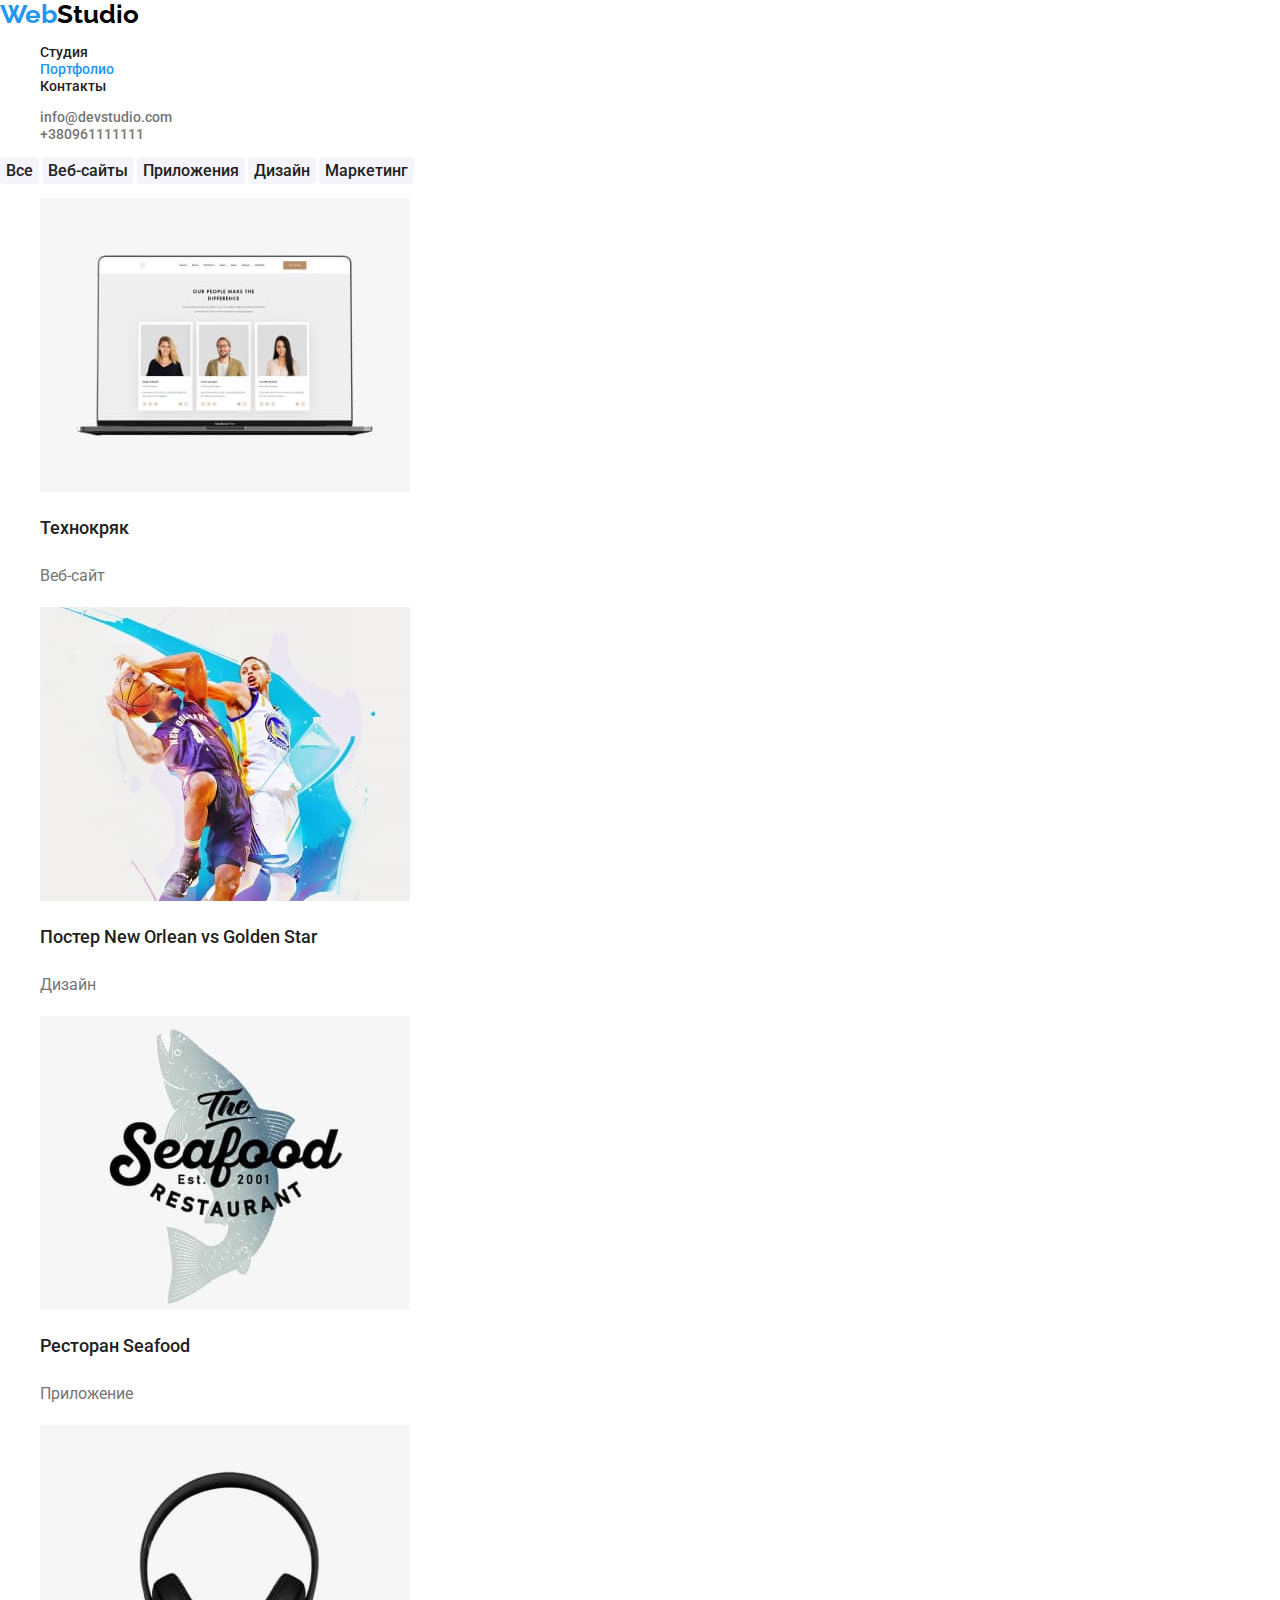
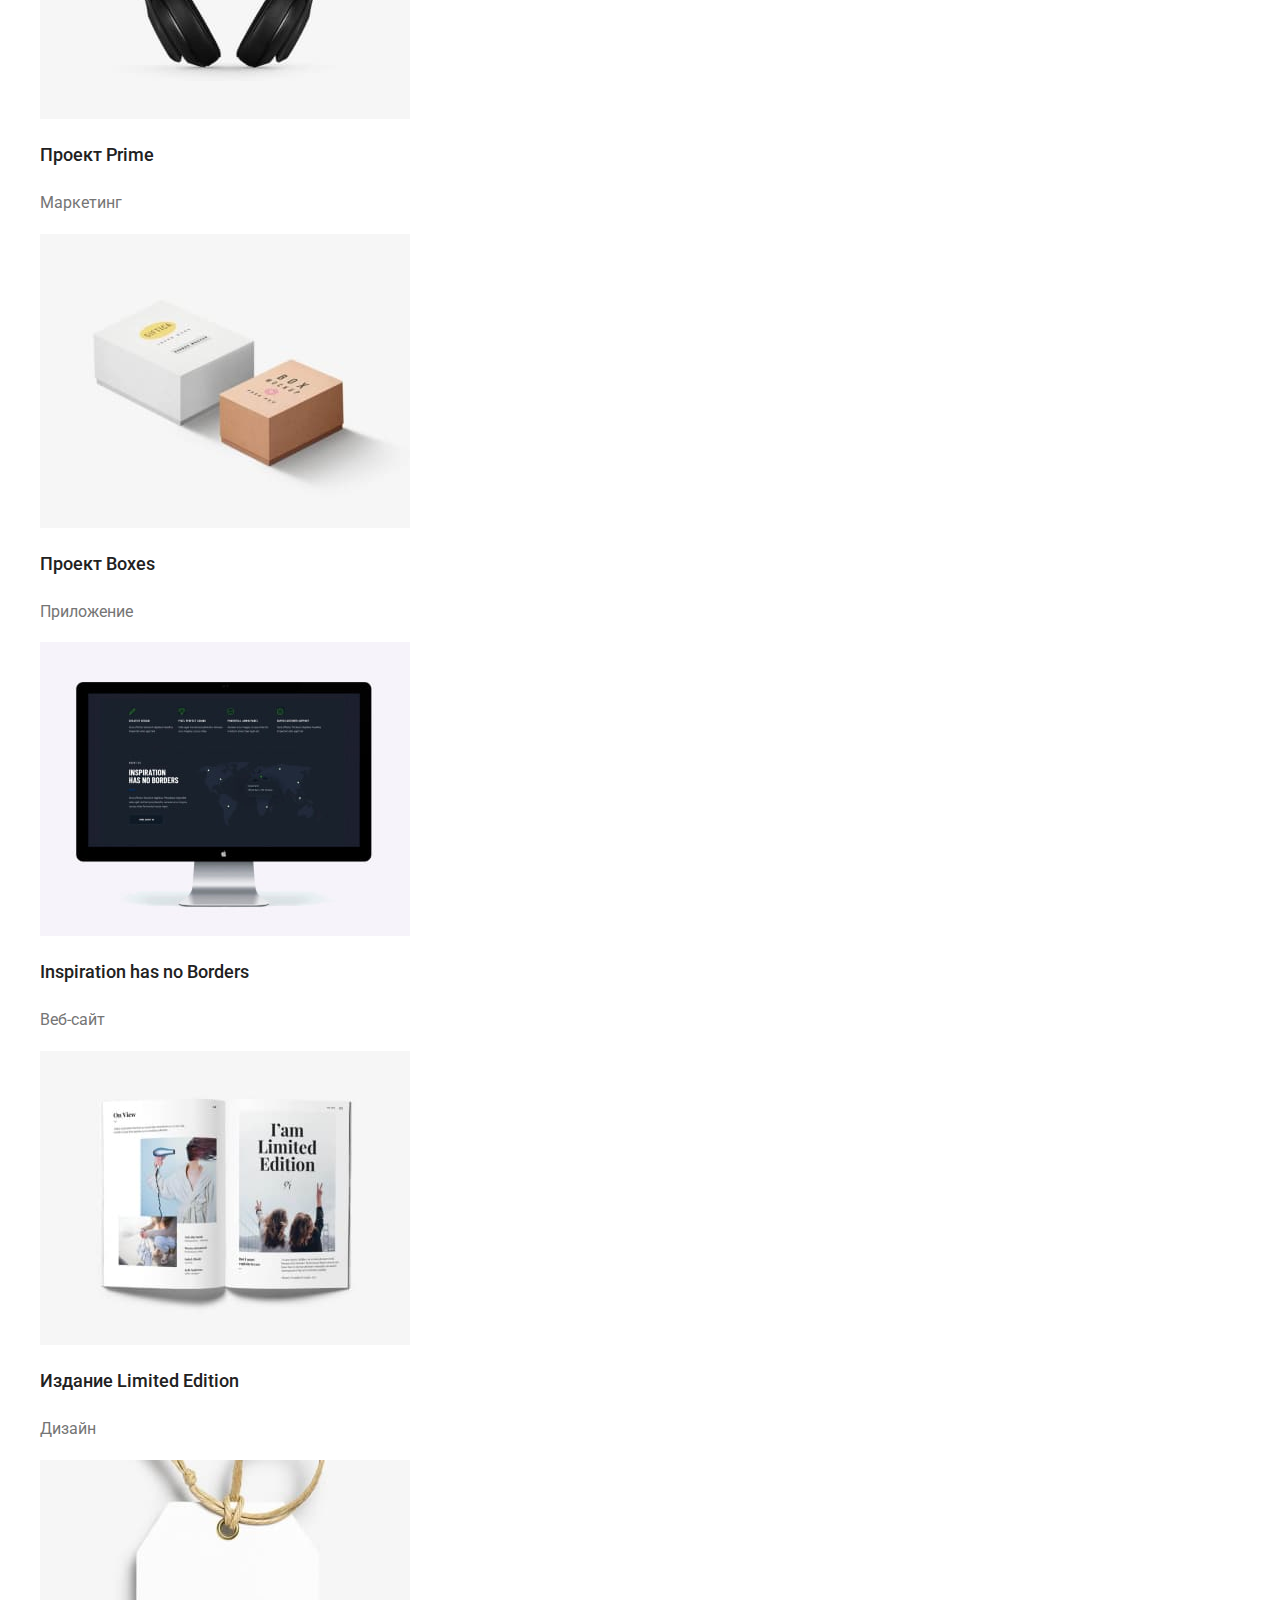
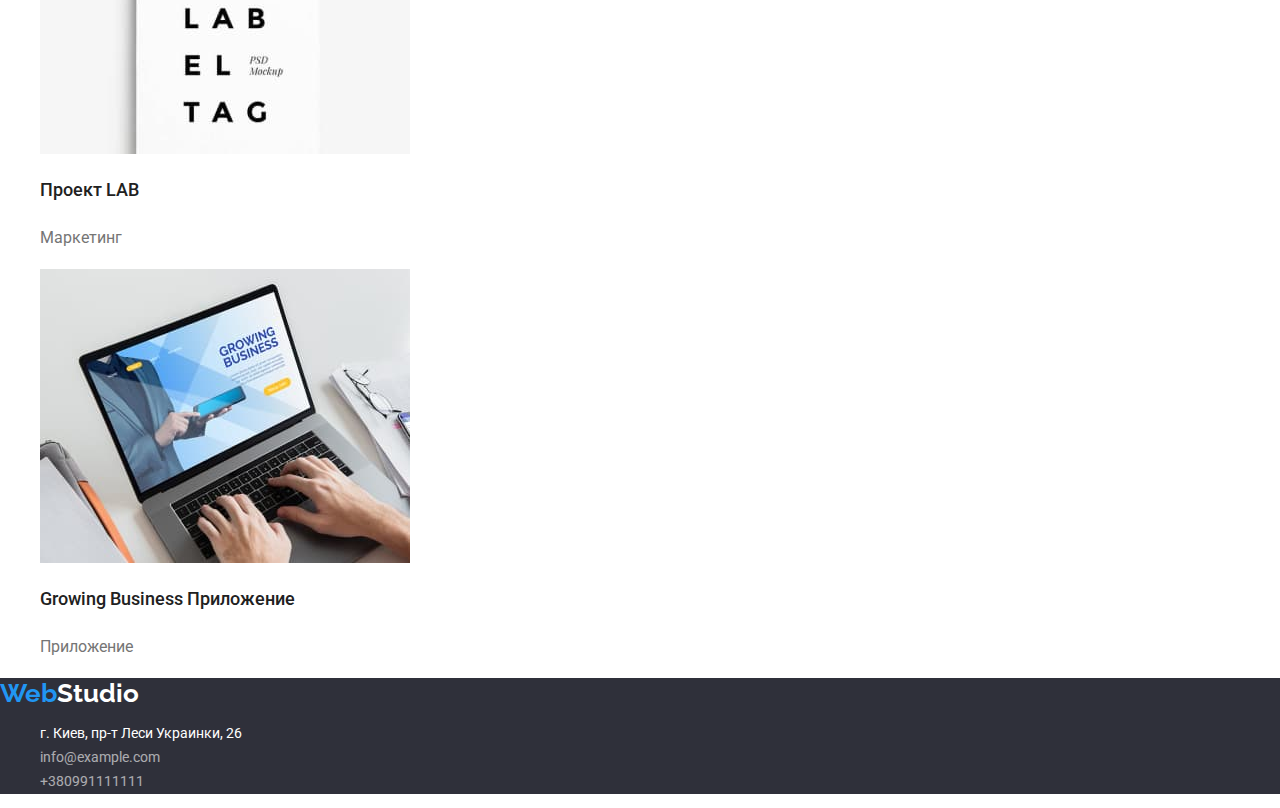
==== portfolio.html @ c45be5a4 "update index.html" ====
<!DOCTYPE html>
<html lang="ru">
  <head>
    <meta charset="UTF-8" />
    <meta http-equiv="X-UA-Compatible" content="IE=edge" />
    <meta name="viewport" content="width=device-width, initial-scale=1.0" />
    <title>Homework2</title>
    <link rel="stylesheet" href="/style/normalize.css" />
    <link rel="preconnect" href="https://fonts.googleapis.com" />
    <link rel="preconnect" href="https://fonts.gstatic.com" crossorigin />
    <link
      href="https://fonts.googleapis.com/css2?family=Raleway:wght@700&family=Roboto:wght@400;500;700;900&display=swap"
      rel="stylesheet"
    />
    <link rel="stylesheet" href="./style/style.css" />
  </head>
  <body>
    <header>
      <nav class="navigation">
        <a class="logo" href="#"><span class="Blue-logo">Web</span>Studio</a>
        <ul class="list navigation-list">
          <li><a class="link navigation-item" href="#">Студия</a></li>
          <li>
            <a class="link navigation-item active-btn" href="/portfolio.html"
              >Портфолио</a
            >
          </li>
          <li><a class="link navigation-item" href="#">Контакты</a></li>
        </ul>
      </nav>
      <ul class="list">
        <li>
          <a
            class="link navigation-item tel-mail"
            href="mailto:info@devstudio.com"
            >info@devstudio.com</a
          >
        </li>
        <li>
          <a class="link navigation-item tel-mail" href="tel:+380961111111"
            >+380961111111</a
          >
        </li>
      </ul>
    </header>
    <section class="portfolio">
      <h1 class="titel-portfolio visually-hidden">title</h1>
      <button type="button" class="prt-btn">Все</button>
      <button type="button" class="prt-btn">Веб-сайты</button>
      <button type="button" class="prt-btn">Приложения</button>
      <button type="button" class="prt-btn">Дизайн</button>
      <button type="button" class="prt-btn">Маркетинг</button>
      <ul class="list">
        <li>
          <img
            class="sample-img"
            src="./image/portfolio/techno.jpg"
            alt="techno"
            width="370"
            height="294"
          />
          <h2 class="title-sample">Технокряк</h2>
          <p class="text-sample">Веб-сайт</p>
        </li>
        <li>
          <img
            class="sample-img"
            src="./image/portfolio/basketbool.jpg"
            alt="basketbool"
            width="370"
            height="294"
          />
          <h2 class="title-sample">Постер New Orlean vs Golden Star</h2>
          <p class="text-sample">Дизайн</p>
        </li>
        <li>
          <img
            class="sample-img"
            src="./image/portfolio/seafood.jpg"
            alt="seafood"
            width="370"
            height="294"
          />
          <h2 class="title-sample">Ресторан Seafood</h2>
          <p class="text-sample">Приложение</p>
        </li>
        <li>
          <img
            class="sample-img"
            src="./image/portfolio/headphone.jpg"
            alt="headphone"
            width="370"
            height="294"
          />
          <h2 class="title-sample">Проект Prime</h2>
          <p class="text-sample">Маркетинг</p>
        </li>
        <li>
          <img
            class="sample-img"
            src="./image/portfolio/boxes.jpg"
            alt="boxes"
            width="370"
            height="294"
          />
          <h2 class="title-sample">Проект Boxes</h2>
          <p class="text-sample">Приложение</p>
        </li>
        <li>
          <img
            class="sample-img"
            src="./image/portfolio/laptoop.jpg"
            alt="laptoop"
            width="370"
            height="294"
          />
          <h2 class="title-sample">Inspiration has no Borders</h2>
          <p class="text-sample">Веб-сайт</p>
        </li>
        <li>
          <img
            class="sample-img"
            src="./image/portfolio/book.jpg"
            alt="book"
            width="370"
            height="294"
          />
          <h2 class="title-sample">Издание Limited Edition</h2>
          <p class="text-sample">Дизайн</p>
        </li>
        <li>
          <img
            class="sample-img"
            src="./image/portfolio/labe.jpg"
            alt="labe"
            width="370"
            height="294"
          />
          <h2 class="title-sample">Проект LAB</h2>
          <p class="text-sample">Маркетинг</p>
        </li>
        <li>
          <img
            class="sample-img"
            src="./image/portfolio/notebook.jpg"
            alt="notebook"
            width="370"
            height="294"
          />
          <h2 class="title-sample">Growing Business Приложение</h2>
          <p class="text-sample">Приложение</p>
        </li>
      </ul>
    </section>
    <footer class="footer">
      <a class="footer-logo link" href="#"
        ><span class="Blue-logo">Web</span>Studio</a
      >
      <address>
        <ul class="list">
          <li>
            <a
              class="footer-adress link"
              href="https://www.google.com/maps/place/%D0%B1%D1%83%D0%BB%D1%8C%D0%B2%D0%B0%D1%80+%D0%9B%D0%B5%D1%81%D1%96+%D0%A3%D0%BA%D1%80%D0%B0%D1%97%D0%BD%D0%BA%D0%B8,+26,+%D0%9A%D0%B8%D1%97%D0%B2,+02000/@50.4265841,30.5361971,17z/data=!3m1!4b1!4m5!3m4!1s0x40d4cf0e033ecbe9:0x57a4dffefec77da0!8m2!3d50.4265807!4d30.5383858"
              >г. Киев, пр-т Леси Украинки, 26</a
            >
          </li>
          <li>
            <a
              class="brt-footer footer-adress link"
              href="mailto:info@example.com"
              >info@example.com</a
            >
          </li>
          <li>
            <a class="brt-footer footer-adress link" href="tel:+380991111111"
              >+380991111111</a
            >
          </li>
        </ul>
      </address>
    </footer>
  </body>
</html>
---- style/style.css ----
:root {
    --font-family: 'Roboto', sans-serif;
    --font-logo: 'Raleway', sans-serif;

    --main-light: #FFFFFF;
    --main-bg-secondary-light: #F5F4FA;
    --main-dark: #2F303A;

    --acent-color: #2196F3;

    --text-color-light: #757575;
    --text-dark-color: #212121;
    --logo-dark: #000000;
}

body {
    font-family: var(--font-family);
    color: var(--text-dark-color);
    background-color: var(--main-light);
    font-weight: 400;
    font-style: normal;
    font-size: 14px;
}

.visually-hidden {
    position: absolute;
    white-space: nowrap;
    width: 1px;
    height: 1px;
    overflow: hidden;
    border: 0;
    padding: 0;
    clip: rect(0 0 0 0);
    clip-path: inset(50%);
    margin: -1px;
}

.header {
    background-color: var(--main-light);
}

.navigation {
    font-weight: 500;
    line-height: 1.15;

}

.logo {
    text-decoration: none;
    color: var(--logo-dark);
    font-family: var(--font-logo);
    font-weight: 700;
    font-size: 26px;
    line-height: 1.15;
}

.Blue-logo {
    color: var(--acent-color);
}

.navigation-item {
    color: var(--text-dark-color);
    font-weight: 500;
    line-height: 1.14;
    cursor: pointer;

}

.navigation-item:hover,
.navigation-item:focus {
    color: var(--acent-color);
}

.tel-mail {
    color: var(--text-color-light);
    font-weight: 500;
}

.tel-mail:hover,
.tel-mail:focus {
    color: var(--acent-color);
}

.link {
    text-decoration: none;
    font-family: inherit;
}

.list {
    list-style: none;
}

.hero {
    background-color: var(--main-dark);
}

.hero-title {
    color: var(--main-light);
    font-weight: 900;
    font-size: 44px;
    line-height: 1.5;
}

.hero-button:hover,
.hero-button:focus {
    color: var(--logo-dark);
}

.hero-button {
    border: none;
    background-color: var(--acent-color);
    border-radius: 4px;
    font-weight: 700;
    font-size: 16px;
    line-height: 1.87;
    color: var(--main-light);
    cursor: pointer;
}

.what-we-do-title {
    font-size: 14px;
    font-weight: 700;
    line-height: 1.15;
}

.wwd-text {
    color: var(--text-color-light);
    line-height: 1.7;
}

.what-we-do-big-title {
    font-weight: 700;
    font-size: 36px;
    line-height: 1.6;
}

.team {
    background-color: var(--main-bg-secondary-light);
}

.team-titel {
    font-weight: 700;
    font-size: 36px;
    line-height: 1.16;
}

.team-name {
    font-weight: 500;
    font-size: 16px;
    line-height: 1.17;
}

.team-text {
    color: var(--text-color-light);
    font-size: 16px;
    line-height: 1.17;
}

.footer {
    background-color: var(--main-dark);

}

.footer-logo {
    font-family: var(--font-logo);
    color: var(--main-light);
    font-weight: 700;
    font-size: 26px;
    line-height: 1.17;
}

.Blue-logo {
    color: var(--acent-color);
}

.footer-adress {
    font-style: normal;
    color: var(--main-light);
    line-height: 1.7;
}

.brt-footer {
    opacity: 0.6;
}

/* PORTFOLIO*/
.active-btn {
    color: var(--acent-color);
}

.prt-btn {
    border: none;
    border-radius: 4px;
    background-color: var(--main-bg-secondary-light);
    font-weight: 500;
    font-size: 16px;
    line-height: 1.6;
    color: var(--text-dark-color);
}

.prt-btn:hover,
:focus {
    background-color: var(--acent-color);
    color: var(--main-light);
}

.title-sample {
    font-weight: 500;
    font-size: 18px;
    line-height: 2;
}

.text-sample {
    color: var(--text-color-light);
    font-size: 16px;
    line-height: 1.8;
}
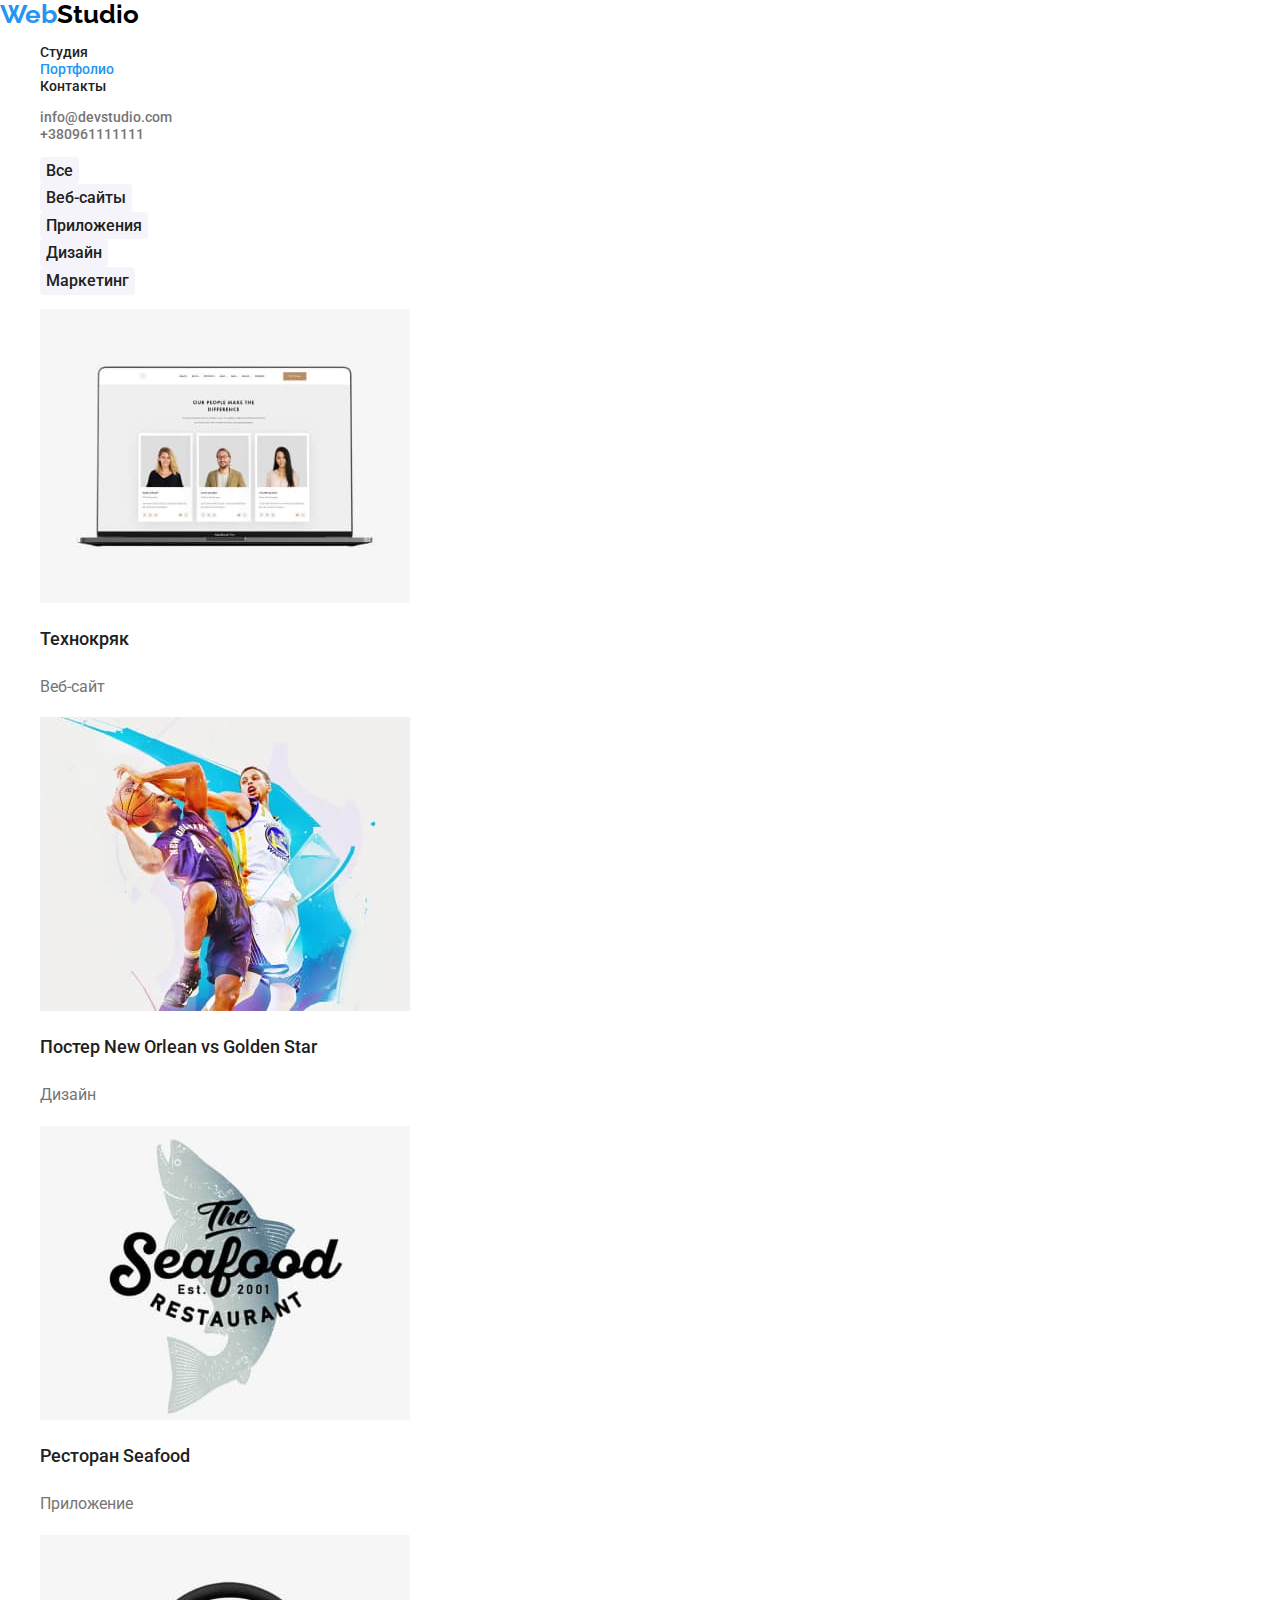
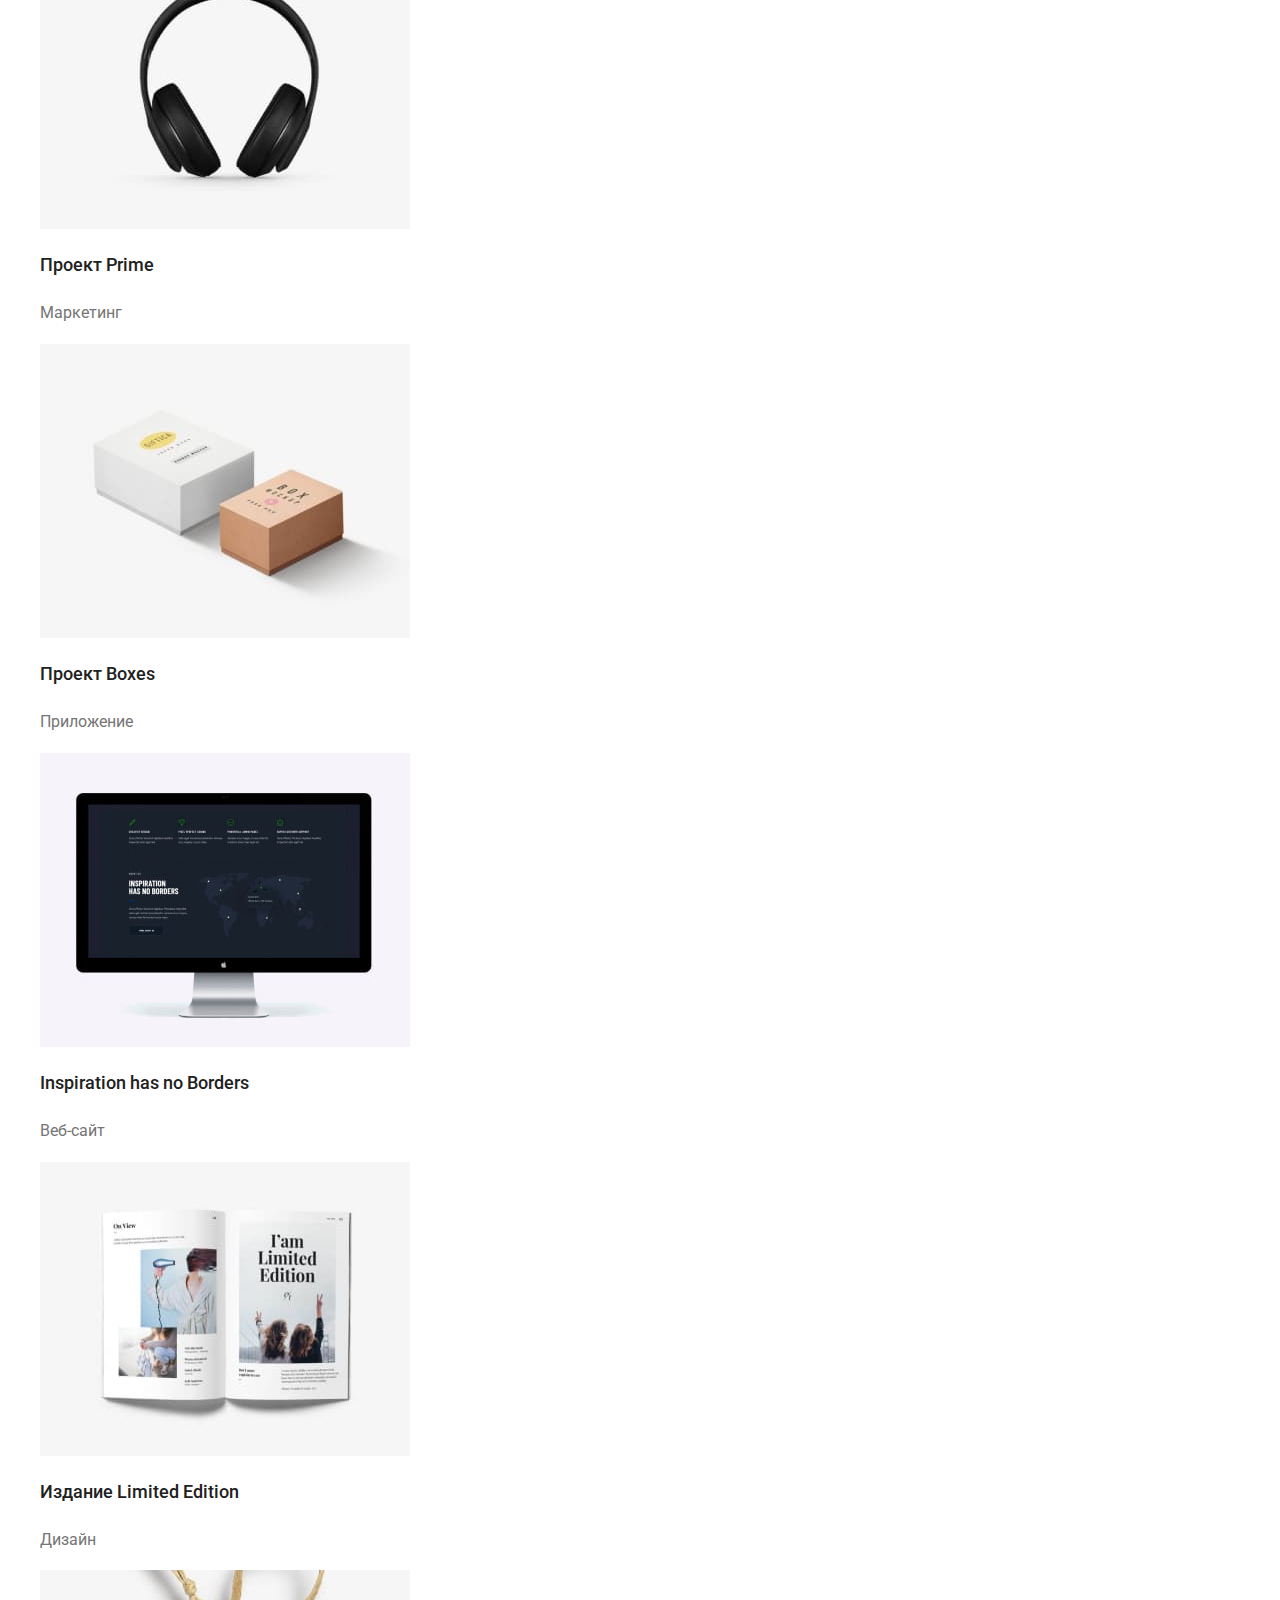
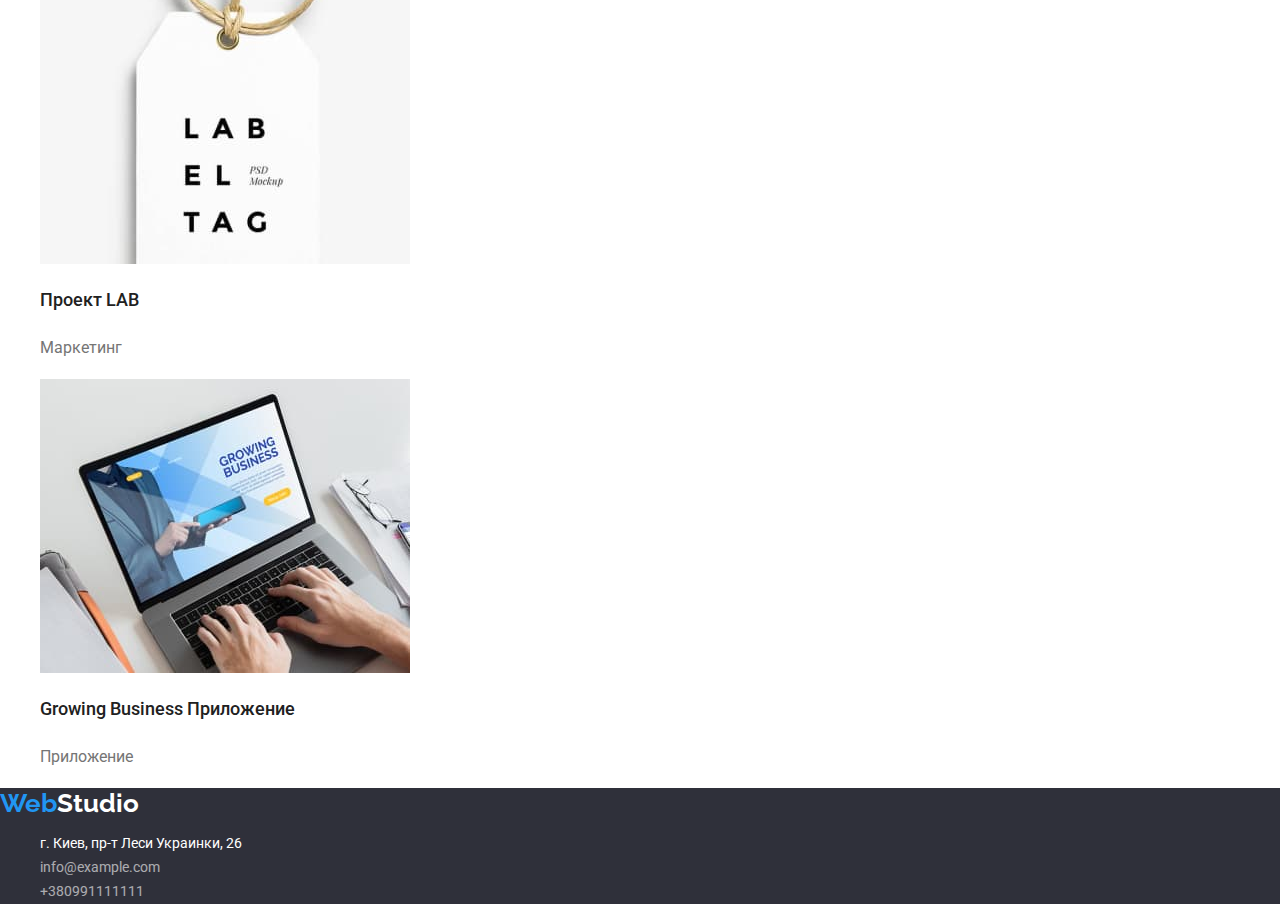
==== commit c576bb0e: "update index.html" ====
--- a/portfolio.html
+++ b/portfolio.html
@@ -19,7 +19,7 @@
       <nav class="navigation">
         <a class="logo" href="#"><span class="Blue-logo">Web</span>Studio</a>
         <ul class="list navigation-list">
-          <li><a class="link navigation-item" href="#">Студия</a></li>
+          <li><a class="link navigation-item" href="./index.html">Студия</a></li>
           <li>
             <a class="link navigation-item active-btn" href="/portfolio.html"
               >Портфолио</a
@@ -43,13 +43,16 @@
         </li>
       </ul>
     </header>
+    <main>
     <section class="portfolio">
       <h1 class="titel-portfolio visually-hidden">title</h1>
-      <button type="button" class="prt-btn">Все</button>
-      <button type="button" class="prt-btn">Веб-сайты</button>
-      <button type="button" class="prt-btn">Приложения</button>
-      <button type="button" class="prt-btn">Дизайн</button>
-      <button type="button" class="prt-btn">Маркетинг</button>
+      <ul class="list">
+      <li><button type="button" class="prt-btn">Все</button></li>
+      <li><button type="button" class="prt-btn">Веб-сайты</button></li>
+      <li><button type="button" class="prt-btn">Приложения</button></li>
+      <li><button type="button" class="prt-btn">Дизайн</button></li>
+      <li><button type="button" class="prt-btn">Маркетинг</button></li>
+      </ul>
       <ul class="list">
         <li>
           <img
@@ -61,6 +64,7 @@
           />
           <h2 class="title-sample">Технокряк</h2>
           <p class="text-sample">Веб-сайт</p>
+          
         </li>
         <li>
           <img
@@ -152,6 +156,7 @@
         </li>
       </ul>
     </section>
+    </main>
     <footer class="footer">
       <a class="footer-logo link" href="#"
         ><span class="Blue-logo">Web</span>Studio</a
--- a/style/style.css
+++ b/style/style.css
@@ -100,12 +100,6 @@
     font-size: 44px;
     line-height: 1.5;
 }
-
-.hero-button:hover,
-.hero-button:focus {
-    color: var(--logo-dark);
-}
-
 .hero-button {
     border: none;
     background-color: var(--acent-color);
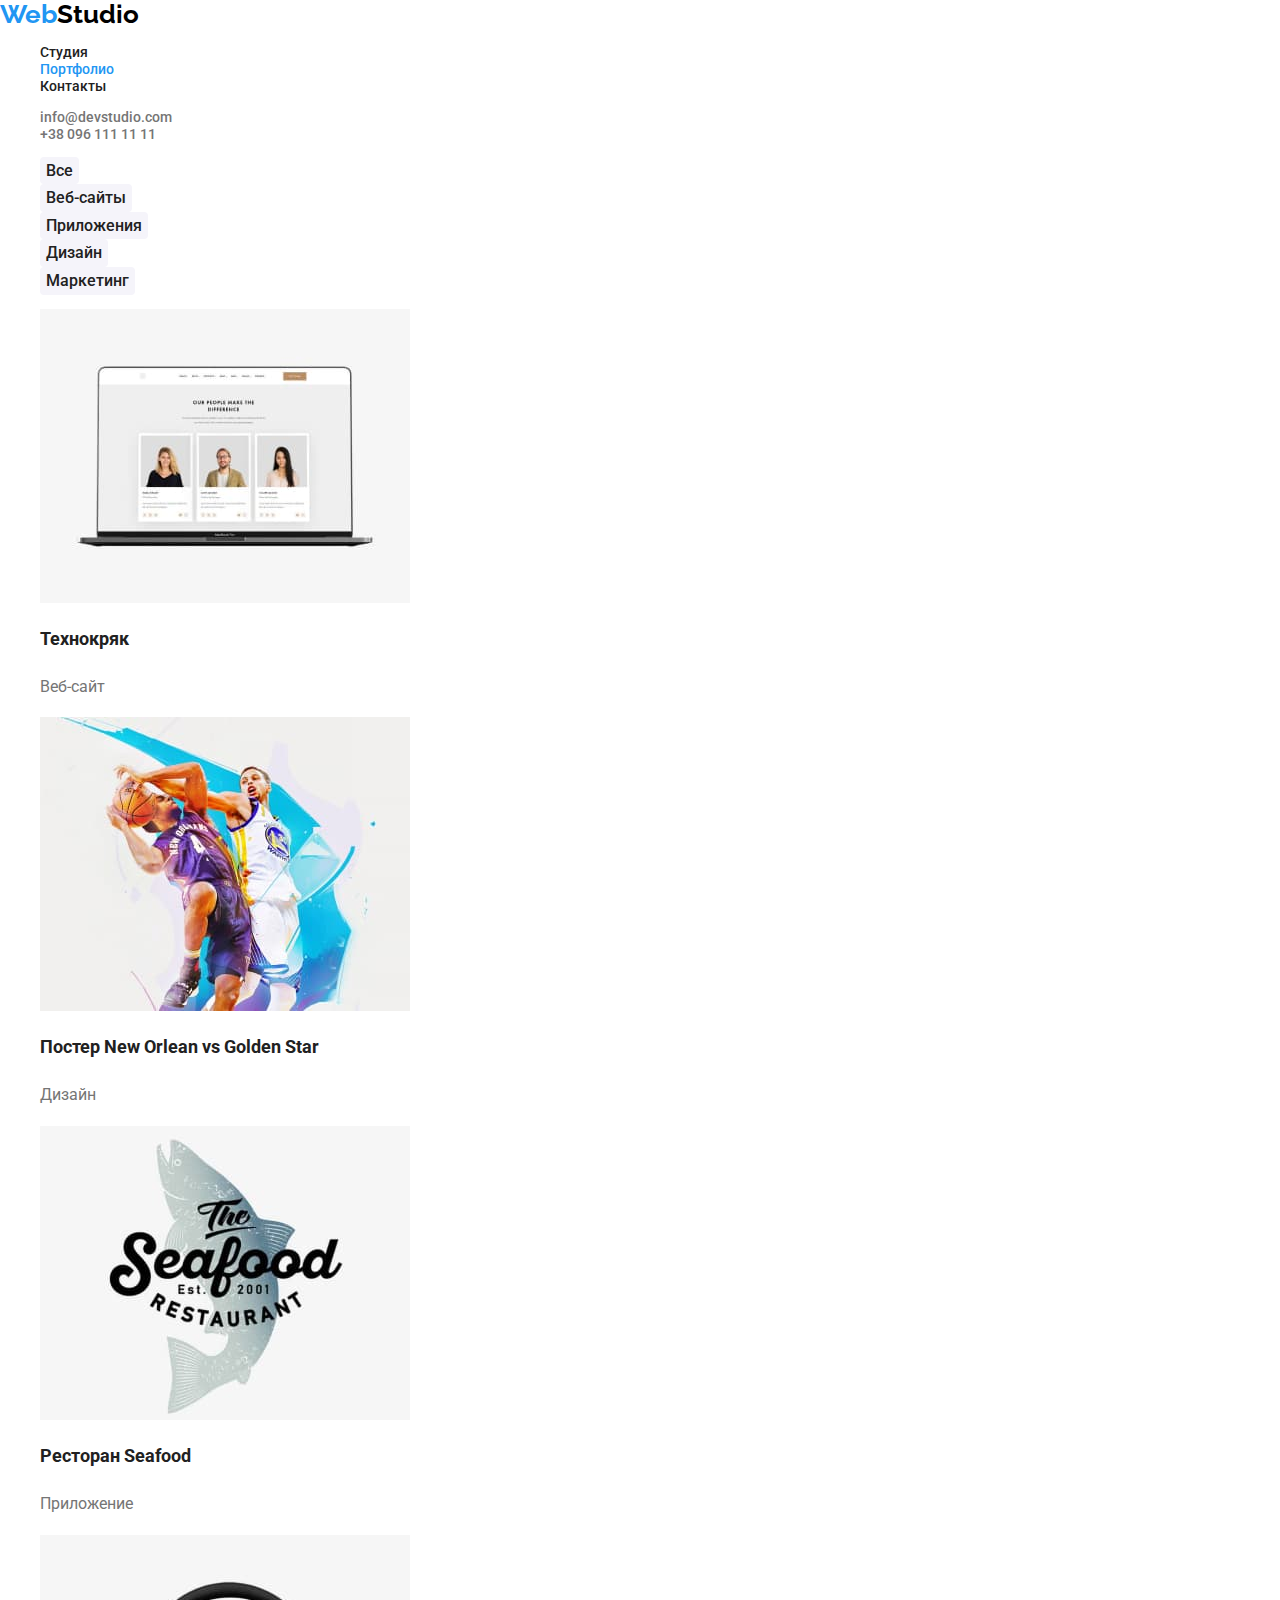
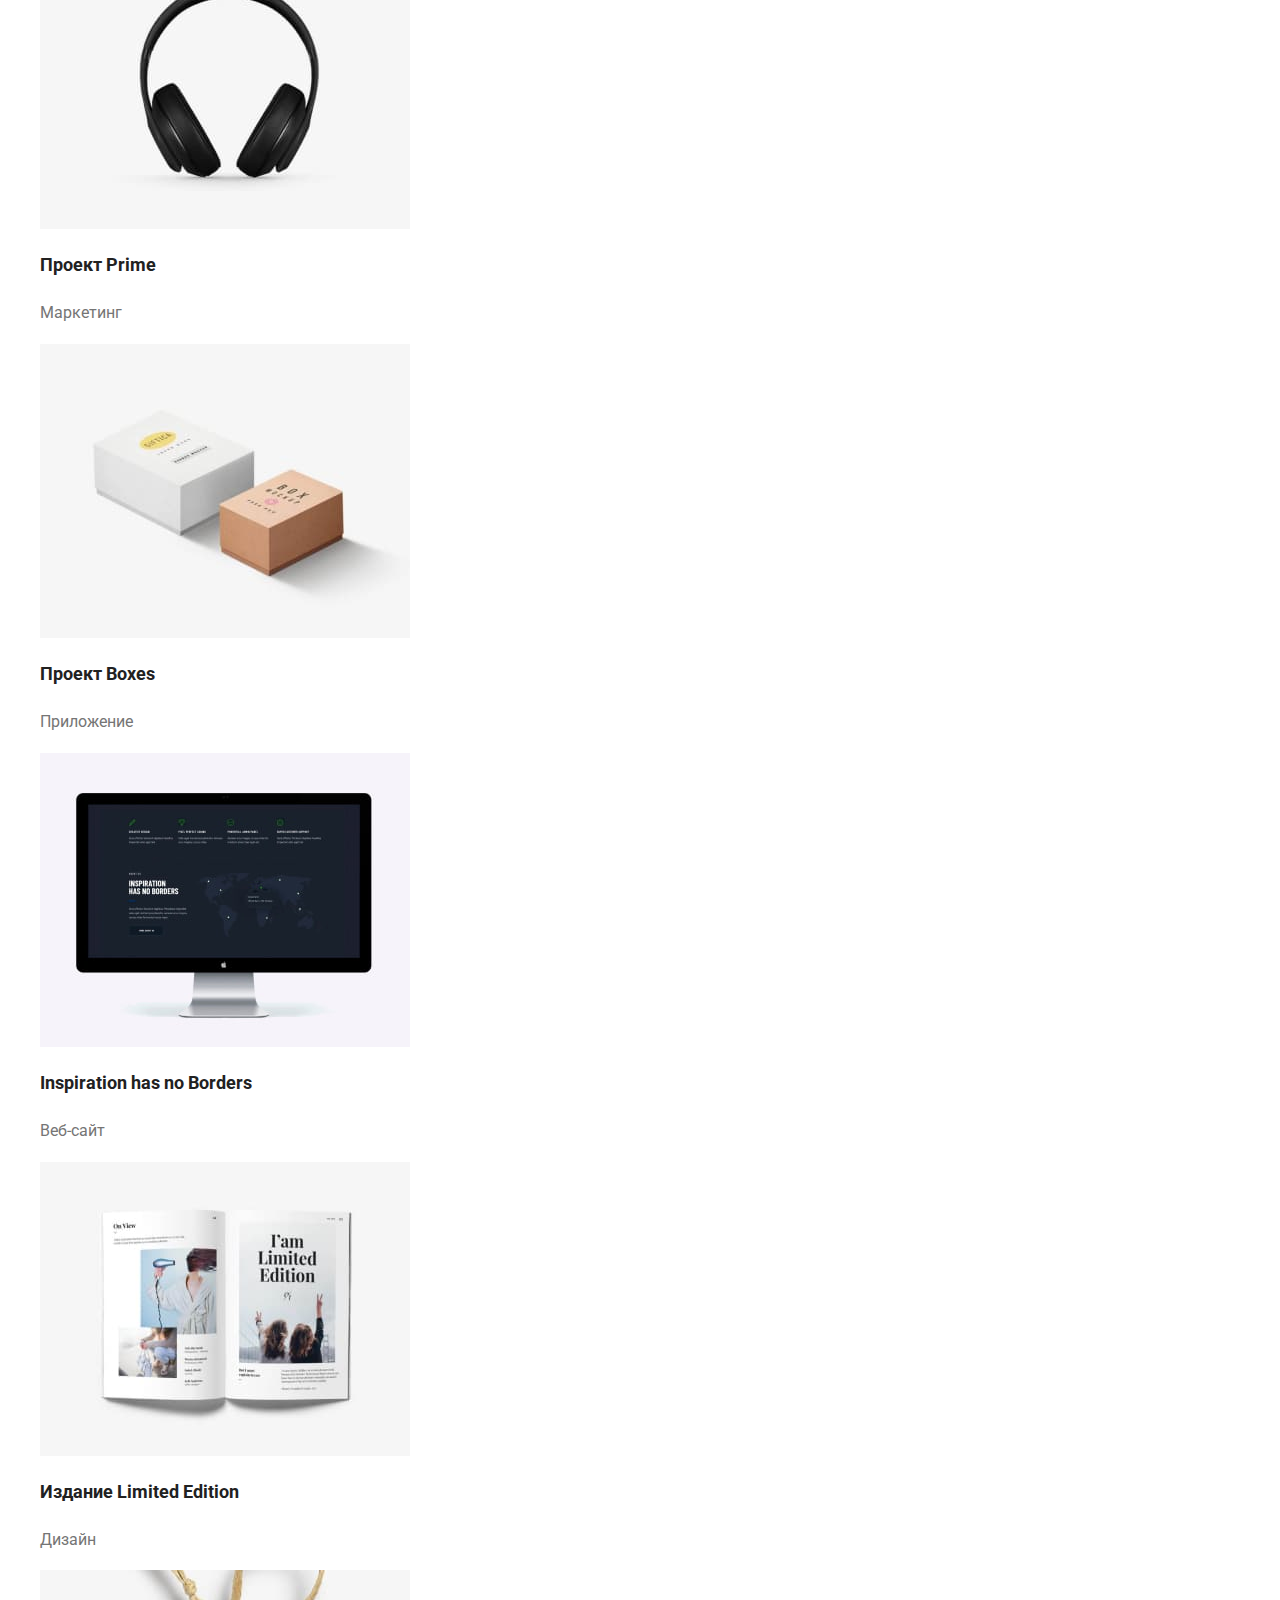
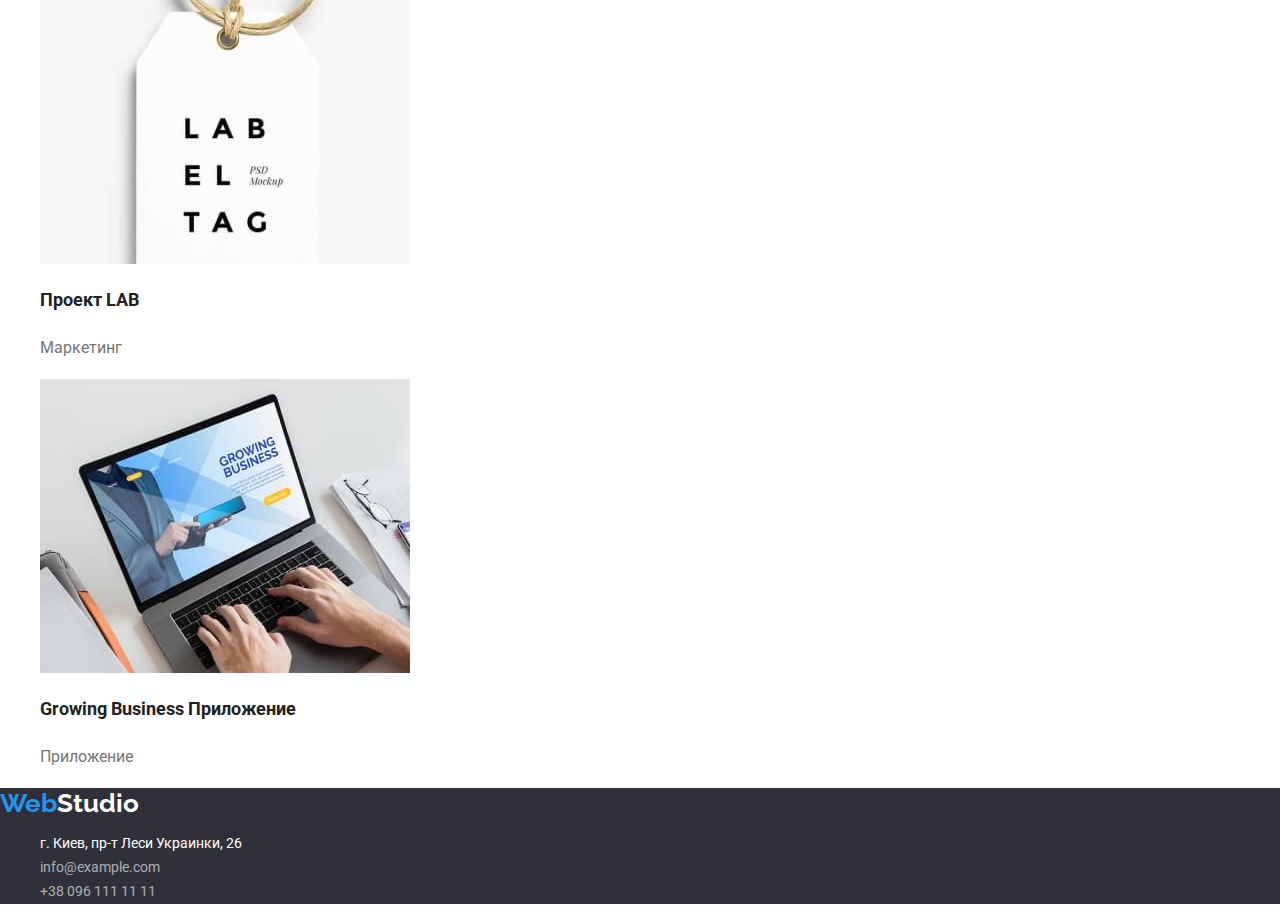
==== commit fa1dbe2b: "update index.html" ====
--- a/portfolio.html
+++ b/portfolio.html
@@ -25,7 +25,7 @@
               >Портфолио</a
             >
           </li>
-          <li><a class="link navigation-item" href="#">Контакты</a></li>
+          <li><a class="link navigation-item" href="./portfolio.html">Контакты</a></li>
         </ul>
       </nav>
       <ul class="list">
@@ -38,7 +38,7 @@
         </li>
         <li>
           <a class="link navigation-item tel-mail" href="tel:+380961111111"
-            >+380961111111</a
+            >+38 096 111 11 11</a
           >
         </li>
       </ul>
@@ -55,7 +55,7 @@
       </ul>
       <ul class="list">
         <li>
-          <img
+          <a class="link" href="/index.html"><img
             class="sample-img"
             src="./image/portfolio/techno.jpg"
             alt="techno"
@@ -63,11 +63,11 @@
             height="294"
           />
           <h2 class="title-sample">Технокряк</h2>
-          <p class="text-sample">Веб-сайт</p>
+          <p class="text-sample">Веб-сайт</p></a>
           
         </li>
         <li>
-          <img
+          <a class="link" href="/index.html"><img
             class="sample-img"
             src="./image/portfolio/basketbool.jpg"
             alt="basketbool"
@@ -78,7 +78,7 @@
           <p class="text-sample">Дизайн</p>
         </li>
         <li>
-          <img
+          <a class="link" href="/index.html"><img
             class="sample-img"
             src="./image/portfolio/seafood.jpg"
             alt="seafood"
@@ -86,10 +86,10 @@
             height="294"
           />
           <h2 class="title-sample">Ресторан Seafood</h2>
-          <p class="text-sample">Приложение</p>
+          <p class="text-sample">Приложение</p></a>
         </li>
         <li>
-          <img
+          <a class="link" href="/index.html"><img
             class="sample-img"
             src="./image/portfolio/headphone.jpg"
             alt="headphone"
@@ -97,10 +97,10 @@
             height="294"
           />
           <h2 class="title-sample">Проект Prime</h2>
-          <p class="text-sample">Маркетинг</p>
+          <p class="text-sample">Маркетинг</p></a>
         </li>
         <li>
-          <img
+          <a class="link" href="/index.html"><img
             class="sample-img"
             src="./image/portfolio/boxes.jpg"
             alt="boxes"
@@ -108,10 +108,10 @@
             height="294"
           />
           <h2 class="title-sample">Проект Boxes</h2>
-          <p class="text-sample">Приложение</p>
+          <p class="text-sample">Приложение</p></a>
         </li>
         <li>
-          <img
+          <a class="link" href="/index.html"><img
             class="sample-img"
             src="./image/portfolio/laptoop.jpg"
             alt="laptoop"
@@ -119,10 +119,10 @@
             height="294"
           />
           <h2 class="title-sample">Inspiration has no Borders</h2>
-          <p class="text-sample">Веб-сайт</p>
+          <p class="text-sample">Веб-сайт</p></a>
         </li>
         <li>
-          <img
+          <a class="link" href="/index.html"><img
             class="sample-img"
             src="./image/portfolio/book.jpg"
             alt="book"
@@ -130,10 +130,10 @@
             height="294"
           />
           <h2 class="title-sample">Издание Limited Edition</h2>
-          <p class="text-sample">Дизайн</p>
+          <p class="text-sample">Дизайн</p></a>
         </li>
         <li>
-          <img
+          <a class="link" href="/index.html"><img
             class="sample-img"
             src="./image/portfolio/labe.jpg"
             alt="labe"
@@ -141,10 +141,10 @@
             height="294"
           />
           <h2 class="title-sample">Проект LAB</h2>
-          <p class="text-sample">Маркетинг</p>
+          <p class="text-sample">Маркетинг</p></a>
         </li>
         <li>
-          <img
+          <a class="link" href="/index.html"><img
             class="sample-img"
             src="./image/portfolio/notebook.jpg"
             alt="notebook"
@@ -152,7 +152,7 @@
             height="294"
           />
           <h2 class="title-sample">Growing Business Приложение</h2>
-          <p class="text-sample">Приложение</p>
+          <p class="text-sample">Приложение</p></a>
         </li>
       </ul>
     </section>
@@ -179,9 +179,8 @@
           </li>
           <li>
             <a class="brt-footer footer-adress link" href="tel:+380991111111"
-              >+380991111111</a
-            >
-          </li>
+              >+38 096 111 11 11</a>
+                    </li>
         </ul>
       </address>
     </footer>
--- a/style/style.css
+++ b/style/style.css
@@ -69,6 +69,7 @@
 .navigation-item:hover,
 .navigation-item:focus {
     color: var(--acent-color);
+    background-color: var(--main-light);    
 }
 
 .tel-mail {
@@ -190,6 +191,7 @@
     font-size: 16px;
     line-height: 1.6;
     color: var(--text-dark-color);
+    cursor: pointer;
 }
 
 .prt-btn:hover,
@@ -199,7 +201,8 @@
 }
 
 .title-sample {
-    font-weight: 500;
+    color:var(--text-dark-color);
+    font-weight: 700;
     font-size: 18px;
     line-height: 2;
 }
@@ -208,4 +211,10 @@
     color: var(--text-color-light);
     font-size: 16px;
     line-height: 1.8;
+}
+.footer-adress:hover{
+    color: var(--acent-color);
+    }
+.footer-adress:focus{
+    background-color:var(--main-light);
 }